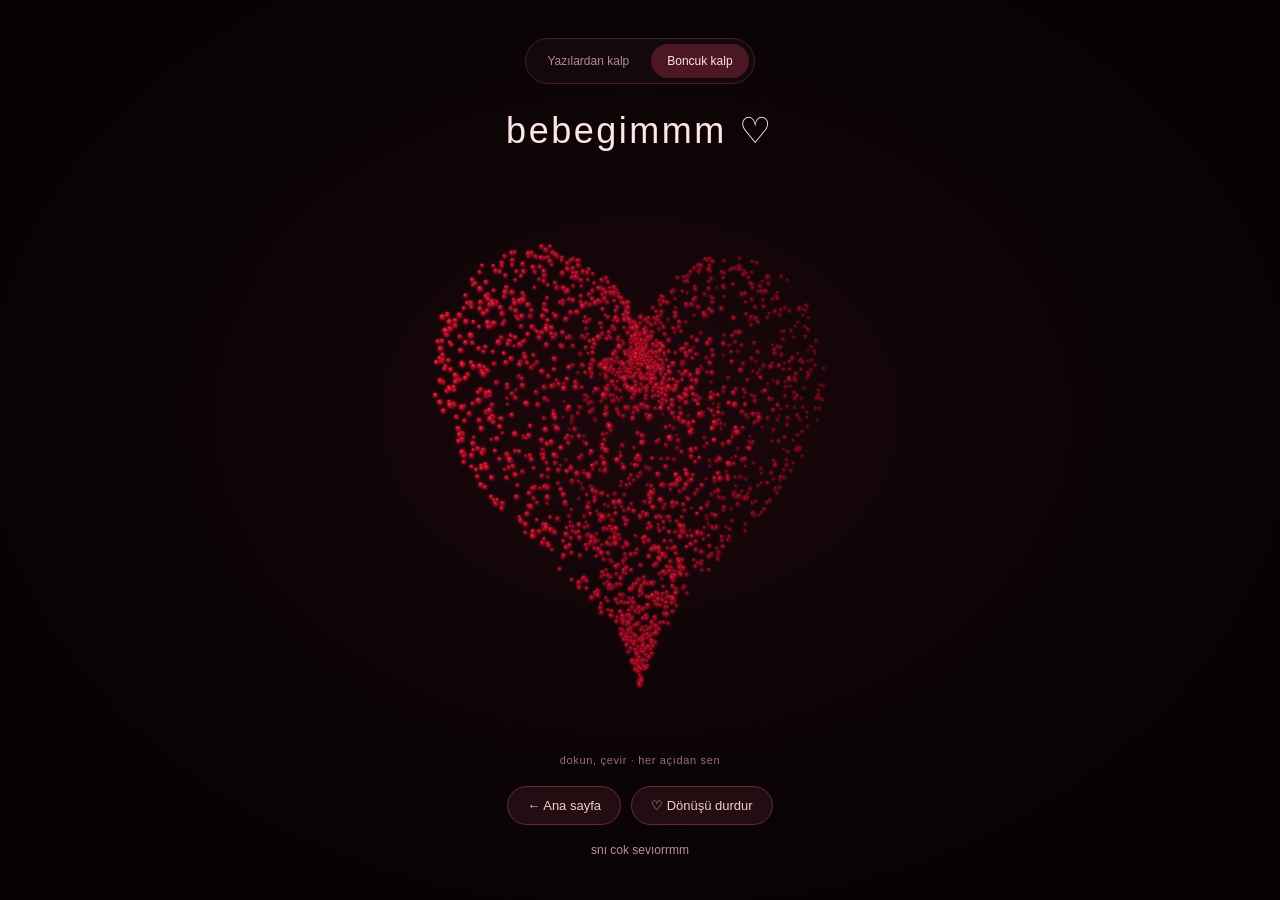
==== boncuk.html @ ee248628 "Add rotating 3D red bead heart with touch controls" ====
<!DOCTYPE html>
<html lang="tr">
<head>
<meta charset="UTF-8">
<meta name="viewport" content="width=device-width,initial-scale=1">
<meta name="theme-color" content="#070304">
<title>boncuk kalbim ♡</title>
<style>
:root{color-scheme:dark}*{box-sizing:border-box}html,body{margin:0;min-height:100%;background:#070304;color:#ffe4e8;font-family:Arial,sans-serif}
body{background:radial-gradient(ellipse at 50% 46%,#1d070c 0%,#0d0406 43%,#070304 74%)}
main{min-height:100svh;display:flex;flex-direction:column;align-items:center;justify-content:center;padding:24px 16px 30px}
nav{display:flex;justify-content:center;gap:6px;padding:5px;border:1px solid #482029;border-radius:30px;margin-bottom:26px;background:#16090dc9}
nav a,nav span{padding:10px 16px;border-radius:24px;color:#b98892;font-size:12px;text-decoration:none}nav a:hover{color:#fff0f2}nav span{background:#4b1724;color:#ffe0e5}
h1{font-size:clamp(25px,4vw,36px);font-weight:500;letter-spacing:.07em;margin:0;text-align:center}
.scene{width:min(94vw,780px,66svh);aspect-ratio:1;position:relative;margin:8px 0 0}
canvas{display:block;width:100%;height:100%;touch-action:pan-y;cursor:grab}canvas:active{cursor:grabbing}
.hint{font-size:11px;letter-spacing:.06em;color:#99707b;margin:0 0 20px;text-align:center}
.controls{display:flex;gap:10px;justify-content:center;flex-wrap:wrap}
button,.back{border:1px solid #6b2931;background:#210d12;color:#f9cbd0;padding:11px 19px;border-radius:999px;font:13px Arial,sans-serif;cursor:pointer;text-decoration:none;transition:background .2s}
button:hover,.back:hover{background:#39131c}a:focus-visible,button:focus-visible,canvas:focus-visible{outline:2px solid #ff8b92;outline-offset:4px}
.note{font-size:12px;color:#c58b94;text-align:center;margin:18px 0 0}
@media(max-width:600px){main{padding:20px 12px}nav{margin-bottom:26px}.scene{width:96vw;max-width:620px}nav a,nav span{padding:10px 13px}}
</style>
</head>
<body>
<main>
<nav aria-label="Kalp sayfaları"><a href="./index.html">Yazılardan kalp</a><span aria-current="page">Boncuk kalp</span></nav>
<h1>bebegimmm ♡</h1>
<div class="scene"><canvas id="beads" role="img" aria-label="Kırmızı boncuklardan oluşan, üç boyutlu ve sürekli dönen kalp" tabindex="0">Tarayıcın bu animasyonu desteklemiyor.</canvas></div>
<p class="hint">dokun, çevir · her açıdan sen</p>
<div class="controls"><a class="back" href="./index.html">← Ana sayfa</a><button id="motion" type="button" aria-pressed="false">♡ Dönüşü durdur</button></div>
<p class="note">snı cok sevıorrmm</p>
</main>
<script>
(()=>{
'use strict';
const canvas=document.getElementById('beads'),ctx=canvas.getContext('2d'),button=document.getElementById('motion');
if(!ctx){document.querySelector('.hint').textContent='Bu tarayıcı animasyonu desteklemiyor.';button.disabled=true;return}
const reduced=matchMedia('(prefers-reduced-motion: reduce)');
let width=1,height=1,angle=0,paused=reduced.matches,dragging=false,pointer=null,lastX=0,frame=null,lastTime=0;
// AYARLAR: Boncuk sayısı ve dönüş hızı buradan değiştirilebilir.
const COUNT=2200,SPEED=.48,TAU=Math.PI*2;
let seed=240610;
function random(){seed=(1664525*seed+1013904223)>>>0;return seed/4294967296}
// Referanstaki kalp denklemi. Z ekseni noktaları hacimli bir buluta dönüştürür.
const points=Array.from({length:COUNT},()=>{
 const t=random()*TAU,r=Math.sqrt(random());
 return{x:1.6*Math.sin(t)**3*r,y:(1.3*Math.cos(t)-.5*Math.cos(2*t)-.2*Math.cos(3*t)-.1*Math.cos(4*t))*r,z:1.1*(1-r)*(random()*2-1),size:.78+random()*.45,depth:0,sx:0,sy:0};
});
// Boncuk ışığı önceden çizilir; her karede binlerce yeni gradyan üretilmez.
const sprites=Array.from({length:16},(_,i)=>{
 const sprite=document.createElement('canvas');sprite.width=sprite.height=32;
 const c=sprite.getContext('2d'),light=i/15;
 const halo=c.createRadialGradient(16,16,2,16,16,16);
 halo.addColorStop(0,'rgba(255,35,65,.28)');halo.addColorStop(1,'rgba(255,20,45,0)');c.fillStyle=halo;c.fillRect(0,0,32,32);
 const bead=c.createRadialGradient(13,12,0,16,16,8);
 bead.addColorStop(0,`rgb(${Math.round(150+105*light)},${Math.round(18+85*light)},${Math.round(32+78*light)})`);
 bead.addColorStop(.42,`rgb(${Math.round(100+150*light)},${Math.round(6+27*light)},${Math.round(22+43*light)})`);
 bead.addColorStop(1,`rgb(${Math.round(48+98*light)},3,23)`);
 c.fillStyle=bead;c.beginPath();c.arc(16,16,8,0,TAU);c.fill();return sprite;
});
function render(){
 ctx.clearRect(0,0,width,height);
 const ct=Math.cos(angle),st=Math.sin(angle),scale=Math.min(width,height)*.255;
 for(const p of points){
  const x=p.x*ct+p.z*st,z=-p.x*st+p.z*ct,perspective=5/(5-z*.3);
  p.depth=z;p.sx=width/2+x*scale*perspective;p.sy=height*.455-p.y*scale*perspective;
 }
 points.sort((a,b)=>a.depth-b.depth);
 for(const p of points){
  const light=Math.max(0,Math.min(1,(p.depth+1.65)/3.3)),size=(1.35+light*1.85)*p.size*(width/600);
  const diameter=size*4;
  ctx.globalAlpha=.52+light*.48;
  ctx.drawImage(sprites[Math.round(light*15)],p.sx-diameter/2,p.sy-diameter/2,diameter,diameter);
 }
 ctx.globalAlpha=1;
}
function tick(time){
 frame=null;if(paused||document.hidden||dragging){lastTime=0;return}
 if(lastTime)angle=(angle+Math.min((time-lastTime)/1000,.05)*SPEED)%TAU;
 lastTime=time;render();frame=requestAnimationFrame(tick);
}
function sync(){
 if(frame!==null)cancelAnimationFrame(frame);frame=null;lastTime=0;
 button.textContent=paused?'♡ Dönüşü başlat':'♡ Dönüşü durdur';button.setAttribute('aria-pressed',String(paused));
 if(!paused&&!document.hidden&&!dragging)frame=requestAnimationFrame(tick);
}
function resize(){
 const rect=canvas.getBoundingClientRect(),dpr=Math.min(devicePixelRatio||1,2);
 width=rect.width;height=rect.height;canvas.width=Math.round(width*dpr);canvas.height=Math.round(height*dpr);
 ctx.setTransform(dpr,0,0,dpr,0,0);render();
}
button.addEventListener('click',()=>{paused=!paused;sync()});
canvas.addEventListener('pointerdown',e=>{if(e.button!==0||dragging)return;pointer=e.pointerId;dragging=true;lastX=e.clientX;canvas.setPointerCapture(pointer);sync()});
canvas.addEventListener('pointermove',e=>{if(!dragging||e.pointerId!==pointer)return;angle+=(e.clientX-lastX)*.009;lastX=e.clientX;render()});
function release(e){if(e.pointerId!==pointer)return;pointer=null;dragging=false;sync()}
canvas.addEventListener('pointerup',release);canvas.addEventListener('pointercancel',release);canvas.addEventListener('lostpointercapture',release);
canvas.addEventListener('keydown',e=>{if(e.key==='ArrowLeft'||e.key==='ArrowRight'){e.preventDefault();angle+=e.key==='ArrowLeft'?-.15:.15;render()}});
reduced.addEventListener('change',e=>{paused=e.matches;sync()});
document.addEventListener('visibilitychange',sync);
new ResizeObserver(resize).observe(canvas);resize();sync();
})();
</script>
</body>
</html>
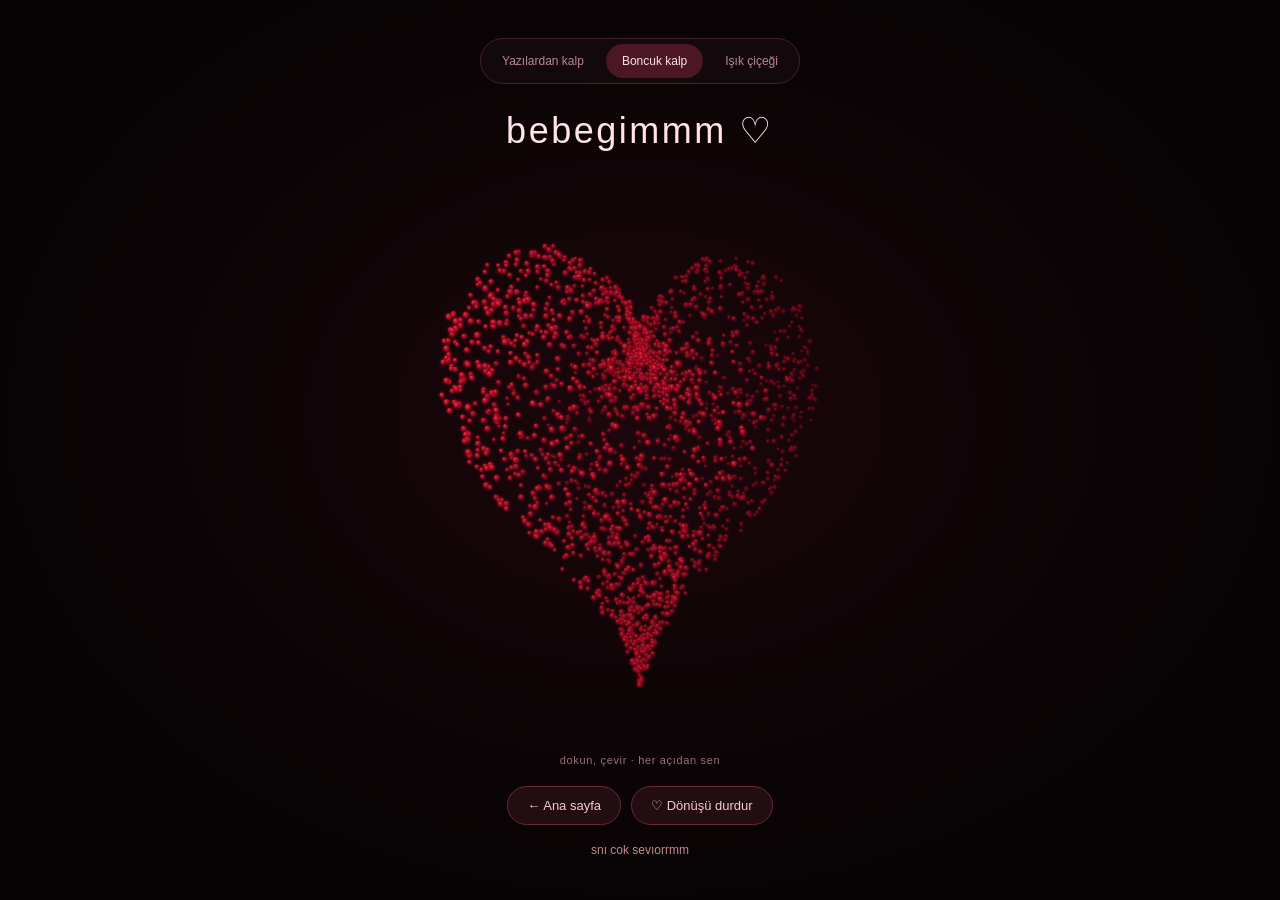
==== commit b6167e49: "Add navigation to the light flower scene" ====
--- a/boncuk.html
+++ b/boncuk.html
@@ -20,11 +20,12 @@
 button:hover,.back:hover{background:#39131c}a:focus-visible,button:focus-visible,canvas:focus-visible{outline:2px solid #ff8b92;outline-offset:4px}
 .note{font-size:12px;color:#c58b94;text-align:center;margin:18px 0 0}
 @media(max-width:600px){main{padding:20px 12px}nav{margin-bottom:26px}.scene{width:96vw;max-width:620px}nav a,nav span{padding:10px 13px}}
+nav{flex-wrap:wrap;max-width:100%}
 </style>
 </head>
 <body>
 <main>
-<nav aria-label="Kalp sayfaları"><a href="./index.html">Yazılardan kalp</a><span aria-current="page">Boncuk kalp</span></nav>
+<nav aria-label="Kalp sayfaları"><a href="./index.html">Yazılardan kalp</a><span aria-current="page">Boncuk kalp</span><a href="./cicek.html">Işık çiçeği</a></nav>
 <h1>bebegimmm ♡</h1>
 <div class="scene"><canvas id="beads" role="img" aria-label="Kırmızı boncuklardan oluşan, üç boyutlu ve sürekli dönen kalp" tabindex="0">Tarayıcın bu animasyonu desteklemiyor.</canvas></div>
 <p class="hint">dokun, çevir · her açıdan sen</p>
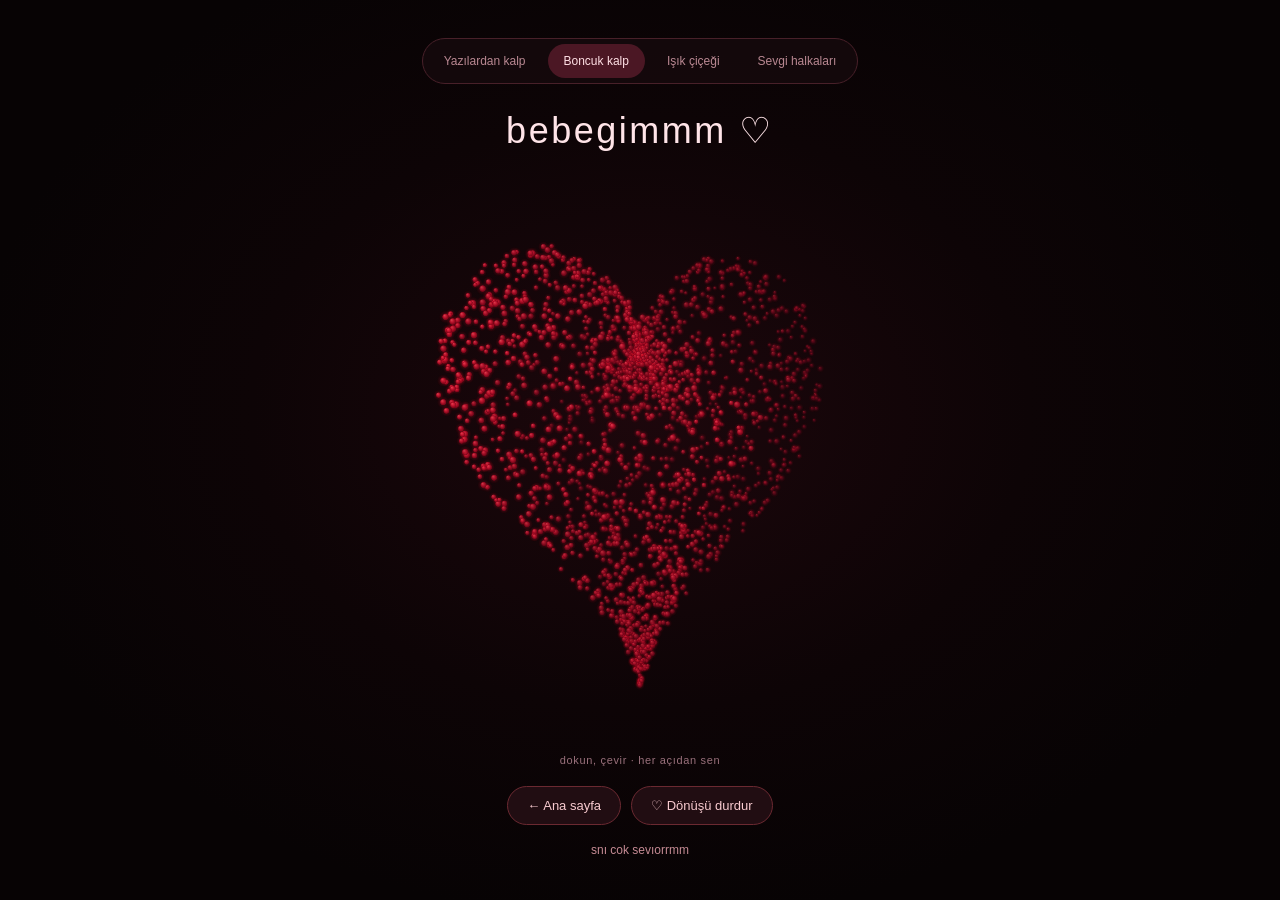
==== commit 924218ce: "Link the layered love heart from existing scenes" ====
--- a/boncuk.html
+++ b/boncuk.html
@@ -25,7 +25,7 @@
 </head>
 <body>
 <main>
-<nav aria-label="Kalp sayfaları"><a href="./index.html">Yazılardan kalp</a><span aria-current="page">Boncuk kalp</span><a href="./cicek.html">Işık çiçeği</a></nav>
+<nav aria-label="Kalp sayfaları"><a href="./index.html">Yazılardan kalp</a><span aria-current="page">Boncuk kalp</span><a href="./cicek.html">Işık çiçeği</a><a href="./sevgi.html">Sevgi halkaları</a></nav>
 <h1>bebegimmm ♡</h1>
 <div class="scene"><canvas id="beads" role="img" aria-label="Kırmızı boncuklardan oluşan, üç boyutlu ve sürekli dönen kalp" tabindex="0">Tarayıcın bu animasyonu desteklemiyor.</canvas></div>
 <p class="hint">dokun, çevir · her açıdan sen</p>
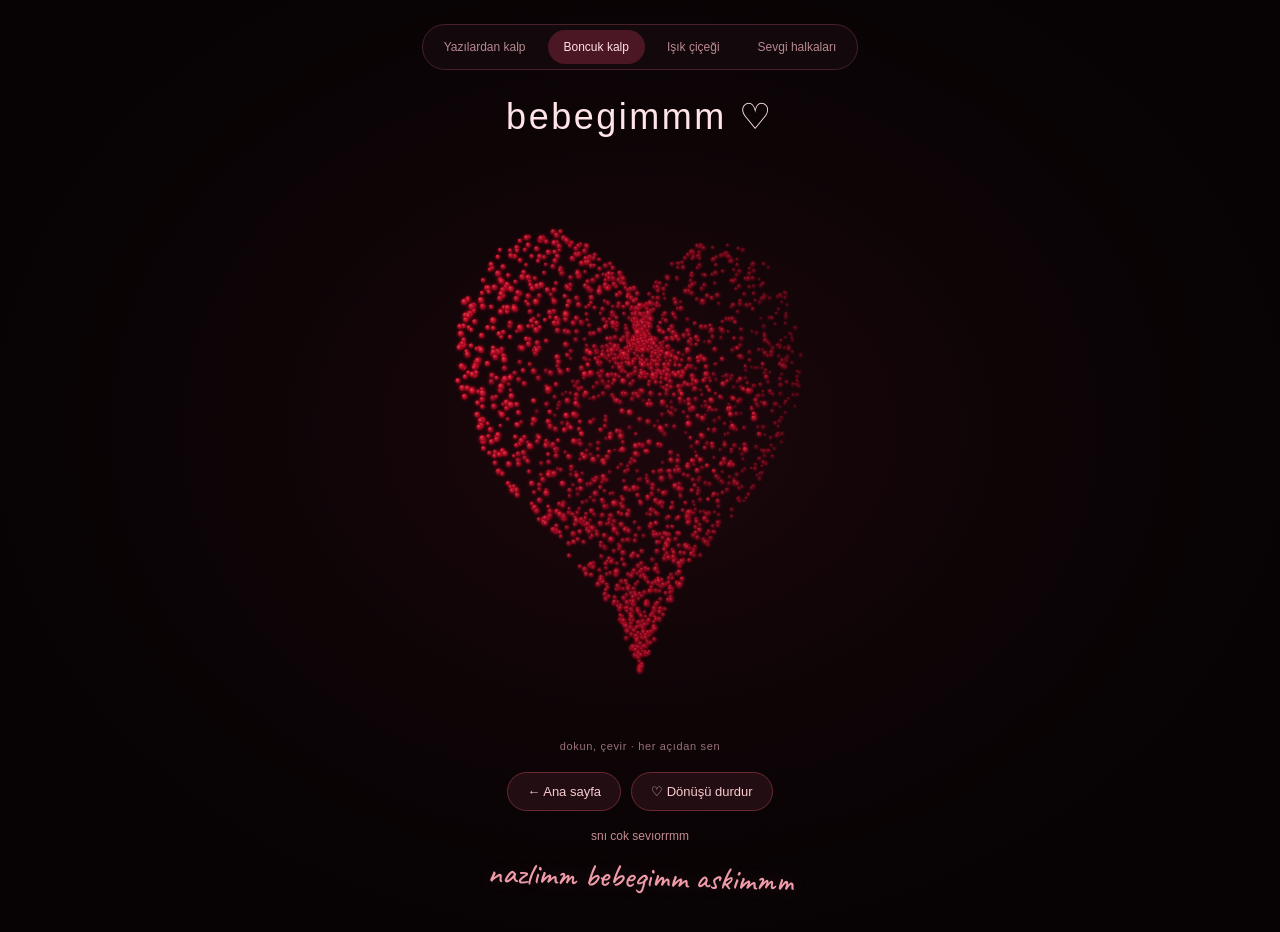
==== commit b026ede1: "Add themed handwritten love note" ====
--- a/boncuk.html
+++ b/boncuk.html
@@ -21,7 +21,10 @@
 .note{font-size:12px;color:#c58b94;text-align:center;margin:18px 0 0}
 @media(max-width:600px){main{padding:20px 12px}nav{margin-bottom:26px}.scene{width:96vw;max-width:620px}nav a,nav span{padding:10px 13px}}
 nav{flex-wrap:wrap;max-width:100%}
+
+.love-script{font-family:"Caveat","Segoe Print","Bradley Hand",cursive;font-size:clamp(23px,5.5vw,32px);font-weight:500;line-height:1.35;color:#ef9ba8;text-align:center;margin:12px 12px 4px;transform:rotate(1.5deg);text-shadow:0 0 18px #ef9ba830;pointer-events:none}
 </style>
+<link href="https://fonts.googleapis.com/css2?family=Caveat:wght@500&amp;display=swap" rel="stylesheet">
 </head>
 <body>
 <main>
@@ -31,6 +34,7 @@
 <p class="hint">dokun, çevir · her açıdan sen</p>
 <div class="controls"><a class="back" href="./index.html">← Ana sayfa</a><button id="motion" type="button" aria-pressed="false">♡ Dönüşü durdur</button></div>
 <p class="note">snı cok sevıorrmm</p>
+<p class="love-script">nazlimm bebegimm askimmm</p>
 </main>
 <script>
 (()=>{
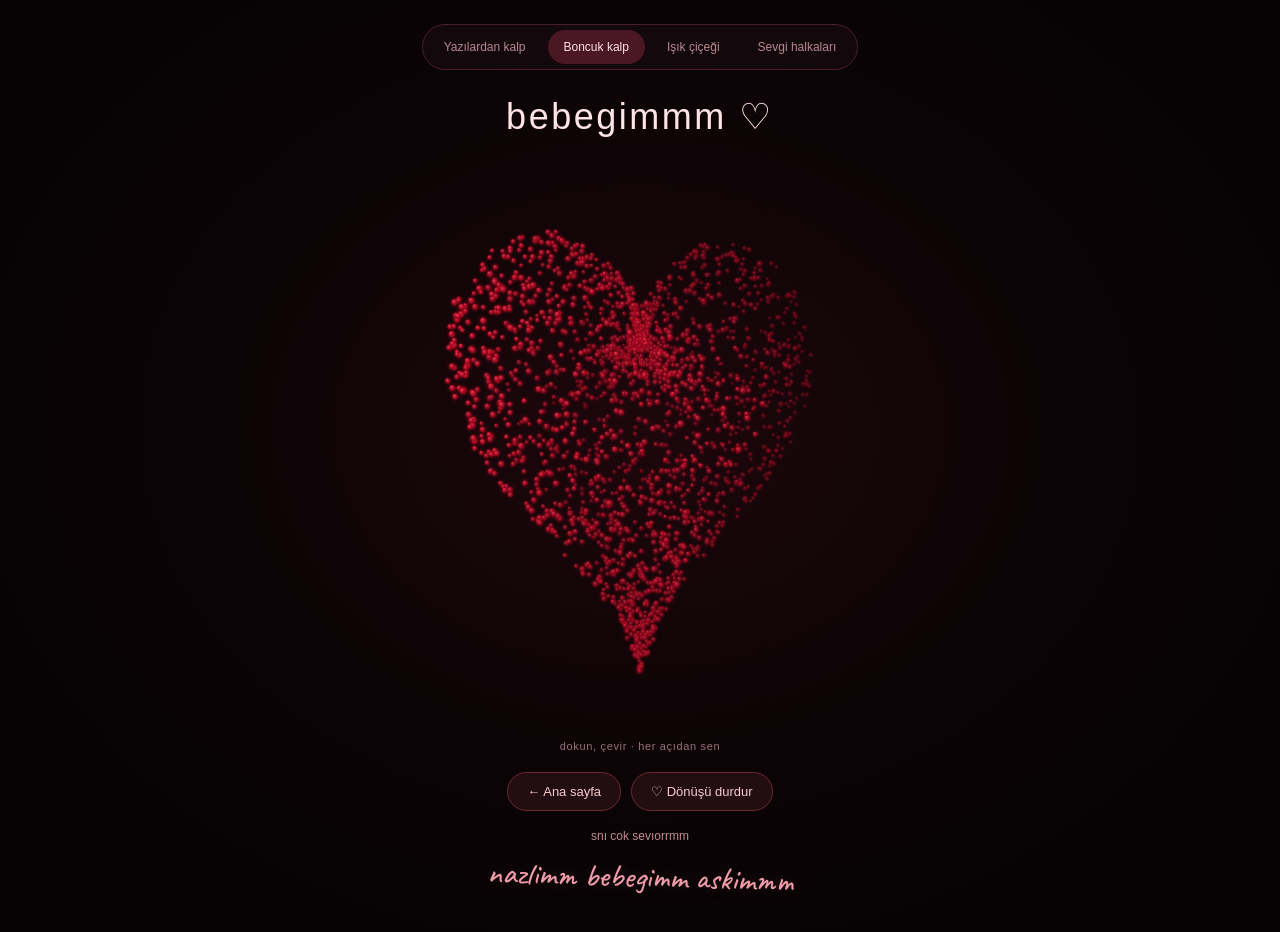
==== commit 599f8f9e: "Refresh page navigation to bypass stale cached HTML" ====
--- a/boncuk.html
+++ b/boncuk.html
@@ -28,11 +28,11 @@
 </head>
 <body>
 <main>
-<nav aria-label="Kalp sayfaları"><a href="./index.html">Yazılardan kalp</a><span aria-current="page">Boncuk kalp</span><a href="./cicek.html">Işık çiçeği</a><a href="./sevgi.html">Sevgi halkaları</a></nav>
+<nav aria-label="Kalp sayfaları"><a href="./index.html?v=20261010-notes2">Yazılardan kalp</a><span aria-current="page">Boncuk kalp</span><a href="./cicek.html?v=20261010-notes2">Işık çiçeği</a><a href="./sevgi.html?v=20261010-notes2">Sevgi halkaları</a></nav>
 <h1>bebegimmm ♡</h1>
 <div class="scene"><canvas id="beads" role="img" aria-label="Kırmızı boncuklardan oluşan, üç boyutlu ve sürekli dönen kalp" tabindex="0">Tarayıcın bu animasyonu desteklemiyor.</canvas></div>
 <p class="hint">dokun, çevir · her açıdan sen</p>
-<div class="controls"><a class="back" href="./index.html">← Ana sayfa</a><button id="motion" type="button" aria-pressed="false">♡ Dönüşü durdur</button></div>
+<div class="controls"><a class="back" href="./index.html?v=20261010-notes2">← Ana sayfa</a><button id="motion" type="button" aria-pressed="false">♡ Dönüşü durdur</button></div>
 <p class="note">snı cok sevıorrmm</p>
 <p class="love-script">nazlimm bebegimm askimmm</p>
 </main>
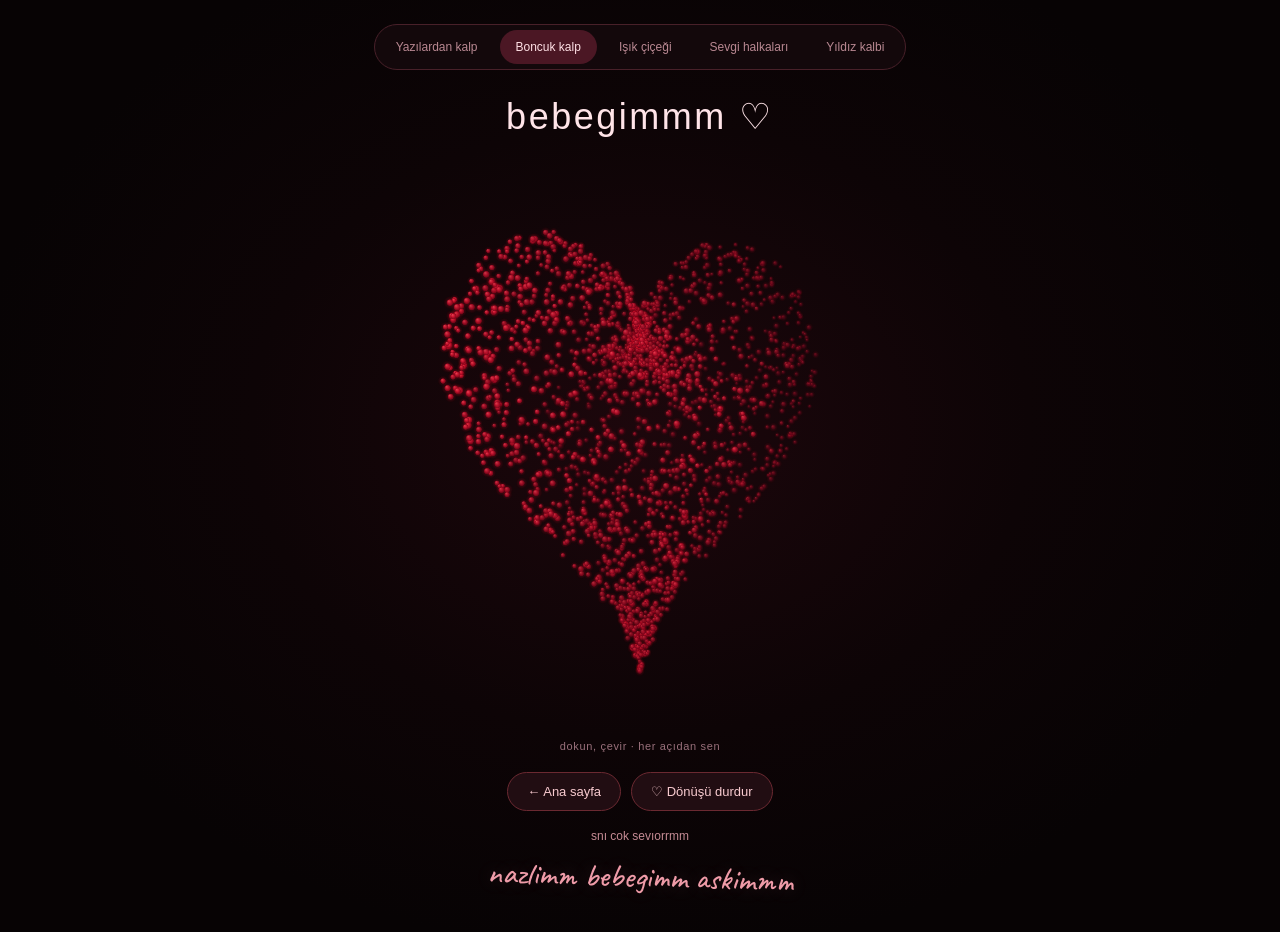
==== commit 01945df6: "Link purple star heart and refresh scene navigation" ====
--- a/boncuk.html
+++ b/boncuk.html
@@ -28,11 +28,11 @@
 </head>
 <body>
 <main>
-<nav aria-label="Kalp sayfaları"><a href="./index.html?v=20261010-notes2">Yazılardan kalp</a><span aria-current="page">Boncuk kalp</span><a href="./cicek.html?v=20261010-notes2">Işık çiçeği</a><a href="./sevgi.html?v=20261010-notes2">Sevgi halkaları</a></nav>
+<nav aria-label="Kalp sayfaları"><a href="./index.html?v=stars1">Yazılardan kalp</a><span aria-current="page">Boncuk kalp</span><a href="./cicek.html?v=stars1">Işık çiçeği</a><a href="./sevgi.html?v=stars1">Sevgi halkaları</a><a href="./yildiz.html?v=stars1">Yıldız kalbi</a></nav>
 <h1>bebegimmm ♡</h1>
 <div class="scene"><canvas id="beads" role="img" aria-label="Kırmızı boncuklardan oluşan, üç boyutlu ve sürekli dönen kalp" tabindex="0">Tarayıcın bu animasyonu desteklemiyor.</canvas></div>
 <p class="hint">dokun, çevir · her açıdan sen</p>
-<div class="controls"><a class="back" href="./index.html?v=20261010-notes2">← Ana sayfa</a><button id="motion" type="button" aria-pressed="false">♡ Dönüşü durdur</button></div>
+<div class="controls"><a class="back" href="./index.html?v=stars1">← Ana sayfa</a><button id="motion" type="button" aria-pressed="false">♡ Dönüşü durdur</button></div>
 <p class="note">snı cok sevıorrmm</p>
 <p class="love-script">nazlimm bebegimm askimmm</p>
 </main>
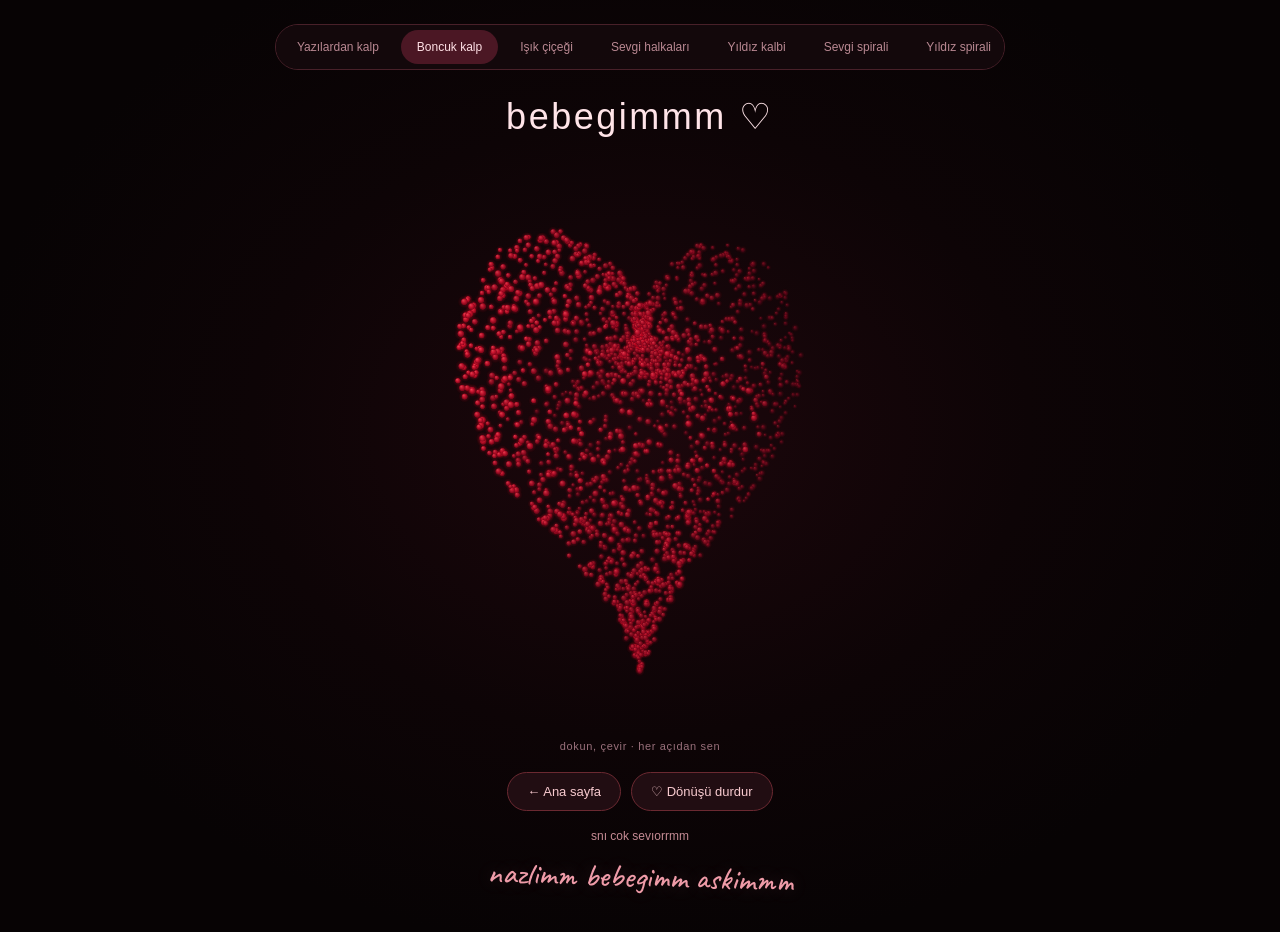
==== commit 2a4ffddc: "Add love spiral, rainbow star, blooming word rose and interactive love letter" ====
--- a/boncuk.html
+++ b/boncuk.html
@@ -23,16 +23,17 @@
 nav{flex-wrap:wrap;max-width:100%}
 
 .love-script{font-family:"Caveat","Segoe Print","Bradley Hand",cursive;font-size:clamp(23px,5.5vw,32px);font-weight:500;line-height:1.35;color:#ef9ba8;text-align:center;margin:12px 12px 4px;transform:rotate(1.5deg);text-shadow:0 0 18px #ef9ba830;pointer-events:none}
+nav{width:min(94vw,730px);max-width:100%;flex-wrap:nowrap;justify-content:flex-start;overflow-x:auto;scrollbar-width:thin}nav a,nav span{flex:none;white-space:nowrap}
 </style>
 <link href="https://fonts.googleapis.com/css2?family=Caveat:wght@500&amp;display=swap" rel="stylesheet">
 </head>
 <body>
 <main>
-<nav aria-label="Kalp sayfaları"><a href="./index.html?v=stars1">Yazılardan kalp</a><span aria-current="page">Boncuk kalp</span><a href="./cicek.html?v=stars1">Işık çiçeği</a><a href="./sevgi.html?v=stars1">Sevgi halkaları</a><a href="./yildiz.html?v=stars1">Yıldız kalbi</a></nav>
+<nav aria-label="Kalp sayfaları"><a href="./index.html?v=love4">Yazılardan kalp</a><span aria-current="page">Boncuk kalp</span><a href="./cicek.html?v=love4">Işık çiçeği</a><a href="./sevgi.html?v=love4">Sevgi halkaları</a><a href="./yildiz.html?v=love4">Yıldız kalbi</a><a href="./spiral.html?v=love4">Sevgi spirali</a><a href="./renkli-yildiz.html?v=love4">Yıldız spirali</a><a href="./gul.html?v=love4">Sana bir çiçek</a><a href="./mektup.html?v=love4">Sana bir mektup</a></nav>
 <h1>bebegimmm ♡</h1>
 <div class="scene"><canvas id="beads" role="img" aria-label="Kırmızı boncuklardan oluşan, üç boyutlu ve sürekli dönen kalp" tabindex="0">Tarayıcın bu animasyonu desteklemiyor.</canvas></div>
 <p class="hint">dokun, çevir · her açıdan sen</p>
-<div class="controls"><a class="back" href="./index.html?v=stars1">← Ana sayfa</a><button id="motion" type="button" aria-pressed="false">♡ Dönüşü durdur</button></div>
+<div class="controls"><a class="back" href="./index.html?v=love4">← Ana sayfa</a><button id="motion" type="button" aria-pressed="false">♡ Dönüşü durdur</button></div>
 <p class="note">snı cok sevıorrmm</p>
 <p class="love-script">nazlimm bebegimm askimmm</p>
 </main>
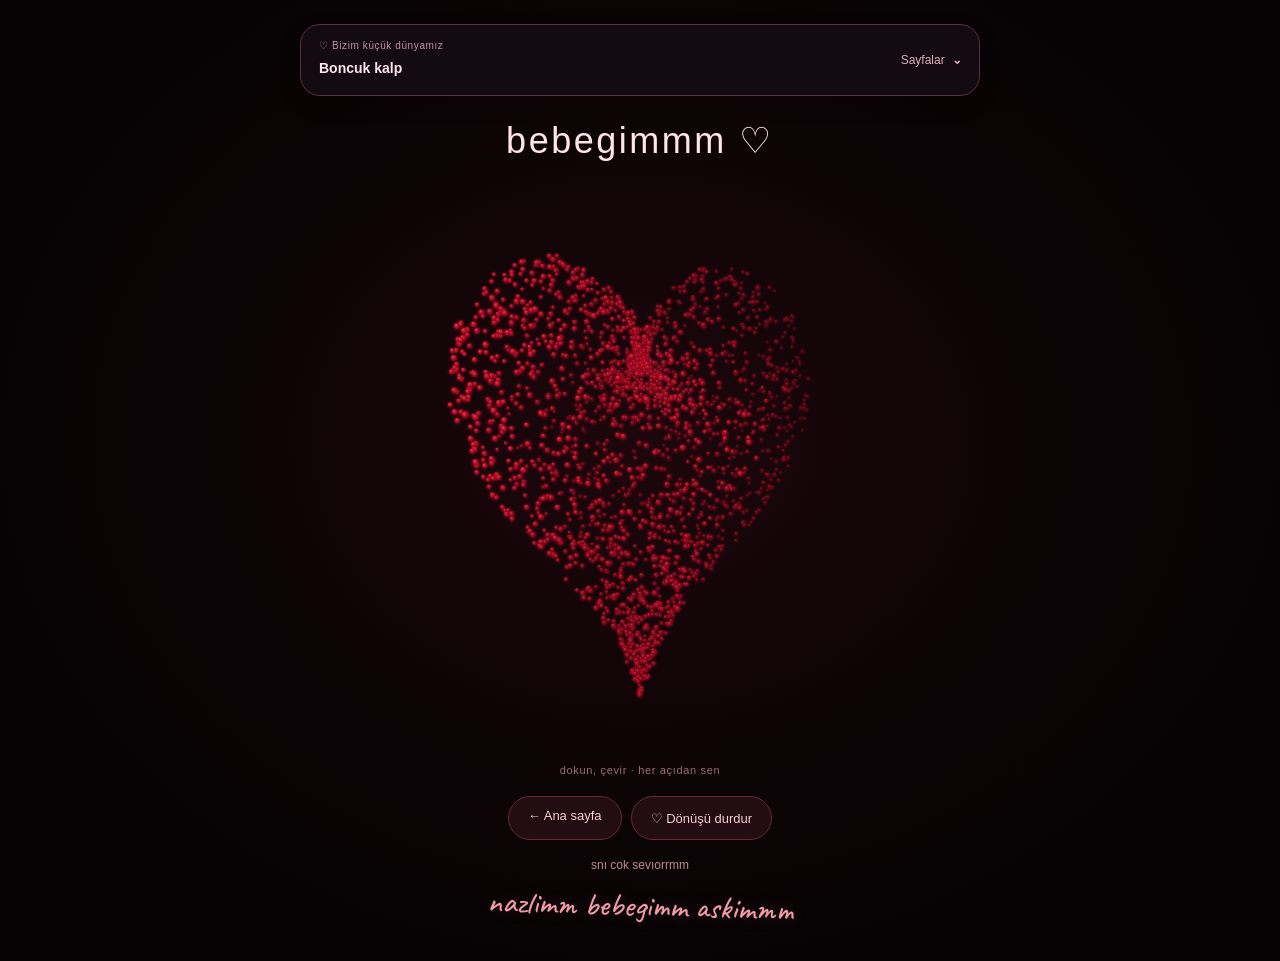
==== commit cc733818: "Tidy page navigation and add playful escaping No with personal love note" ====
--- a/boncuk.html
+++ b/boncuk.html
@@ -26,14 +26,15 @@
 nav{width:min(94vw,730px);max-width:100%;flex-wrap:nowrap;justify-content:flex-start;overflow-x:auto;scrollbar-width:thin}nav a,nav span{flex:none;white-space:nowrap}
 </style>
 <link href="https://fonts.googleapis.com/css2?family=Caveat:wght@500&amp;display=swap" rel="stylesheet">
+<link rel="stylesheet" href="./navigation.css?v=tidy1">
 </head>
 <body>
 <main>
-<nav aria-label="Kalp sayfaları"><a href="./index.html?v=love4">Yazılardan kalp</a><span aria-current="page">Boncuk kalp</span><a href="./cicek.html?v=love4">Işık çiçeği</a><a href="./sevgi.html?v=love4">Sevgi halkaları</a><a href="./yildiz.html?v=love4">Yıldız kalbi</a><a href="./spiral.html?v=love4">Sevgi spirali</a><a href="./renkli-yildiz.html?v=love4">Yıldız spirali</a><a href="./gul.html?v=love4">Sana bir çiçek</a><a href="./mektup.html?v=love4">Sana bir mektup</a></nav>
+<details class="site-menu"><summary><span class="menu-caption">♡ Bizim küçük dünyamız</span><span class="menu-current">Boncuk kalp</span><span class="menu-toggle">Sayfalar <b aria-hidden="true">⌄</b></span></summary><nav class="site-links" aria-label="Bütün sayfalar"><a href="./index.html?v=tidy1">Yazılardan kalp</a><a href="./boncuk.html?v=tidy1" aria-current="page">Boncuk kalp</a><a href="./cicek.html?v=tidy1">Işık çiçeği</a><a href="./sevgi.html?v=tidy1">Sevgi halkaları</a><a href="./yildiz.html?v=tidy1">Yıldız kalbi</a><a href="./spiral.html?v=tidy1">Sevgi spirali</a><a href="./renkli-yildiz.html?v=tidy1">Yıldız spirali</a><a href="./gul.html?v=tidy1">Sana bir çiçek</a><a href="./mektup.html?v=tidy1">Sana bir mektup</a></nav></details>
 <h1>bebegimmm ♡</h1>
 <div class="scene"><canvas id="beads" role="img" aria-label="Kırmızı boncuklardan oluşan, üç boyutlu ve sürekli dönen kalp" tabindex="0">Tarayıcın bu animasyonu desteklemiyor.</canvas></div>
 <p class="hint">dokun, çevir · her açıdan sen</p>
-<div class="controls"><a class="back" href="./index.html?v=love4">← Ana sayfa</a><button id="motion" type="button" aria-pressed="false">♡ Dönüşü durdur</button></div>
+<div class="controls"><a class="back" href="./index.html?v=tidy1">← Ana sayfa</a><button id="motion" type="button" aria-pressed="false">♡ Dönüşü durdur</button></div>
 <p class="note">snı cok sevıorrmm</p>
 <p class="love-script">nazlimm bebegimm askimmm</p>
 </main>
--- a/navigation.css
+++ b/navigation.css
@@ -0,0 +1,10 @@
+/* One compact, keyboard-accessible page menu for every animation. */
+.site-menu{box-sizing:border-box;width:min(100%,680px);flex:none;margin:0 auto 24px;border:1px solid var(--edge,#56313e);border-radius:20px;background:var(--bg,#130b11);color:var(--paper,#ffe5ed);box-shadow:0 8px 28px #00000012;font-family:Arial,sans-serif;overflow:hidden;text-align:left}
+.site-menu summary{list-style:none;cursor:pointer;position:relative;display:grid;gap:5px;padding:15px 105px 15px 18px;min-height:70px}
+.site-menu summary::-webkit-details-marker{display:none}.menu-caption{font-size:10px;letter-spacing:.06em;color:var(--soft,#c293a5)}.menu-current{font-size:14px;font-weight:600;line-height:1.35}.menu-toggle{position:absolute;right:17px;top:50%;transform:translateY(-50%);font-size:12px;color:var(--soft,#e1acba)}.menu-toggle b{display:inline-block;margin-left:4px;transition:transform .18s}.site-menu[open] .menu-toggle b{transform:rotate(180deg)}
+.site-menu .site-links{box-sizing:border-box;display:grid;grid-template-columns:repeat(3,minmax(0,1fr));gap:7px;width:auto;max-width:none;margin:0;padding:0 10px 10px;border:0;border-radius:0;background:none;overflow:visible}
+.site-menu .site-links a{box-sizing:border-box;display:flex;align-items:center;justify-content:center;min-height:44px;padding:10px 6px;margin:0;border:1px solid var(--edge,#432632);border-radius:11px;background:transparent;color:var(--soft,#dbacba);text-decoration:none;text-align:center;font:12px/1.35 Arial,sans-serif;white-space:normal;transition:background .16s,color .16s}
+.site-menu .site-links a:hover{background:var(--glow,#371723);color:var(--paper,#fff0f4)}.site-menu .site-links a[aria-current]{border-color:var(--ink,#d87793);background:var(--glow,#371723);color:var(--paper,#fff0f4);font-weight:700}
+.site-menu a:focus-visible,.site-menu summary:focus-visible{outline:2px solid var(--ink,#ff92b2);outline-offset:-4px}.controls{max-width:100%;gap:9px}.controls button,.controls .back{min-height:44px}
+@media(max-width:480px){.site-menu{margin-bottom:20px;border-radius:16px}.site-menu .site-links{grid-template-columns:repeat(2,minmax(0,1fr))}.site-menu .site-links a:last-child{grid-column:1/-1}.site-menu summary{padding-left:14px;padding-right:95px}.menu-toggle{right:13px}}
+@media(prefers-reduced-motion:reduce){.site-menu *{transition:none!important}}
